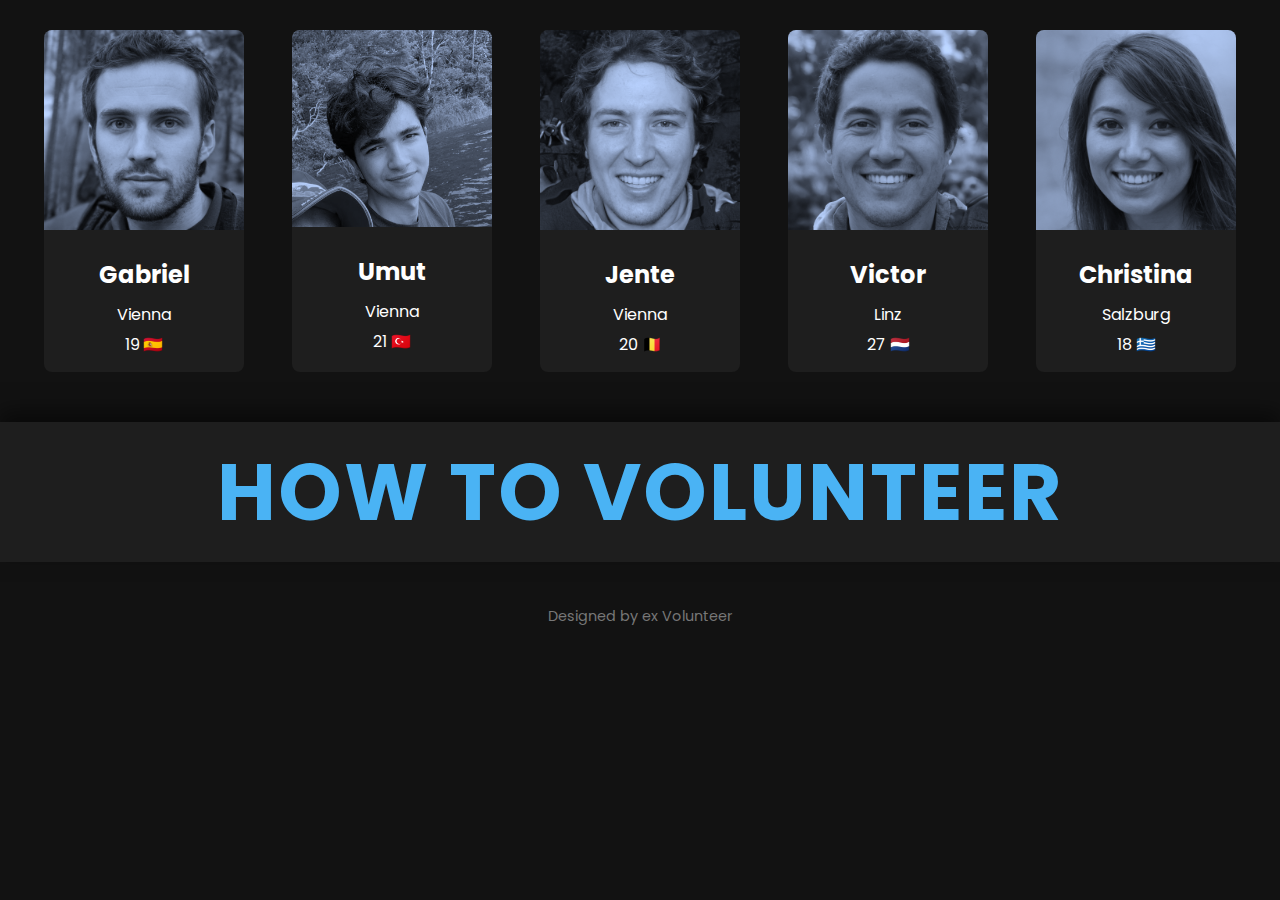
==== index.html @ 3a445e74 "Add files via upload" ====
<!DOCTYPE html>
<html lang="tr">
<head>
    <meta charset="UTF-8">
    <meta name="viewport" content="width=device-width, initial-scale=1.0">
    <title>Volunteer Experiences</title>
    <link rel="stylesheet" href="styles.css">
    <link href="https://fonts.googleapis.com/css2?family=Poppins:wght@400;700&display=swap" rel="stylesheet">
</head>
<body>
    <div class="container">
        <div class="card">
            <img src="img/photo.jpg" alt="Profile Photo">
            <div class="info">
                <h2>Gabriel</h2>
                <p>Vienna</p>
                <p>19 🇪🇸</p>
            </div>
            <div class="overlay">
                <p>Hi, I am Gabriel from Spain, I volunteer in a kindergarten in Austria!</p>
                <a href="about.html"><button>See Gabriel's Experience</button></a>
            </div>
        </div>
        <div class="card">
            <img src="img/photo2.jpg" alt="Profile Photo">
            <div class="info">
                <h2>Umut</h2>
                <p>Vienna</p>
                <p>21 🇹🇷</p>
            </div>
            <div class="overlay">
                <p>Hello there, I'm Umut and I volunteer in this beautiful city called Vienna!</p>
                <button>See Umut's Experience</button>
            </div>
        </div>
        <div class="card">
            <img src="img/photo3.jpg" alt="Profile Photo">
            <div class="info">
                <h2>Jente</h2>
                <p>Vienna</p>
                <p>20 🇧🇪</p>
            </div>
            <div class="overlay">
                <p>Lorem ipsum dolor, sit amet consectetur adipisicing elit. Expedita, eius!</p>
                <button>See Jente's Experience</button>
            </div>
        </div>
        <div class="card">
            <img src="img/photo4.jpg" alt="Profile Photo">
            <div class="info">
                <h2>Victor</h2>
                <p>Linz</p>
                <p>27 🇳🇱</p>
            </div>
            <div class="overlay">
                <p>Lorem ipsum dolor sit amet consectetur adipisicing elit. Dicta voluptatibus quis illum.</p>
                <button>See Victor's Experience</button>
            </div>
        </div>
        <div class="card">
            <img src="img/photo6.jpg" alt="Profile Photo">
            <div class="info">
                <h2>Christina</h2>
                <p>Salzburg</p>
                <p>18 🇬🇷</p>
            </div>
            <div class="overlay">
                <p>Lorem ipsum dolor sit amet consectetur adipisicing elit. Facere veritatis incidunt molestiae eius rem consequuntur?</p>
                <button>See Christina's Experience</button>
            </div>
        </div>
    </div>
    <div class="slogan">
        <h1>How To Volunteer</h1>
    </div>
    <div class="footer">
        <p>Designed by ex Volunteer</p>
    </div>
    <script src="scripts.js"></script>
</body>
</html>
---- styles.css ----
/* styles.css */

body {
  margin: 0;
  font-family: 'Poppins', sans-serif;
  background-color: #121212;
  color: #fff;
}

.container {
  display: flex;
  justify-content: space-around;
  flex-wrap: wrap;
  padding: 20px;
}

.card {
  background-color: #1e1e1e;
  border-radius: 8px;
  overflow: hidden;
  width: 200px;
  margin: 10px;
  position: relative;
  transition: transform 0.3s;
}

.card img {
  width: 100%;
  filter: brightness(0.7) sepia(1) hue-rotate(180deg);
  transition: filter 0.3s;
}

.card .info {
  padding: 10px;
  text-align: center;
}

.card h2 {
  margin: 10px 0;
  font-size: 1.5em;
}

.card p {
  margin: 5px 0;
}

.card .overlay {
  position: absolute;
  top: 0;
  left: 0;
  width: 100%;
  height: 100%;
  background-color: rgba(0, 0, 0, 0.8);
  color: #fff;
  display: flex;
  flex-direction: column;
  align-items: center;
  justify-content: center;
  opacity: 0;
  transition: opacity 0.3s;
}

.card .overlay p {
  margin: 20px;
  text-align: center;
}

.card .overlay button {
  background-color: #0076a9;
  border: none;
  padding: 10px 20px;
  color: #fff;
  cursor: pointer;
  border-radius: 4px;
  margin-top: 10px;
}

.card:hover {
  transform: scale(1.05);
}

.card:hover img {
  filter: none;
}

.card:hover .overlay {
  opacity: 1;
}

.slogan {
  display: flex;
  justify-content: center;
  align-items: center;
  height: 100px;
  background-color: #1e1e1e;
  color: #4ab3f4; /* Mavi filtre rengini kullanıyoruz */
  font-size: 2.5em;
  font-weight: 700;
  text-transform: uppercase;
  letter-spacing: 2px;
  margin-top: 20px;
  box-shadow: 0 -10px 20px rgba(0, 0, 0, 0.5);
  text-align: center;
  padding: 20px;
}

/* Responsive tasarım */
@media (max-width: 768px) {
  .slogan {
      font-size: 2em;
  }
}

@media (max-width: 480px) {
  .slogan {
      font-size: 1.5em;
  }
}

.footer {
  text-align: center;
  padding: 10px;
  background-color: #121212;
  color: #777;
  font-size: 0.9em;
  margin-top: 20px;
}
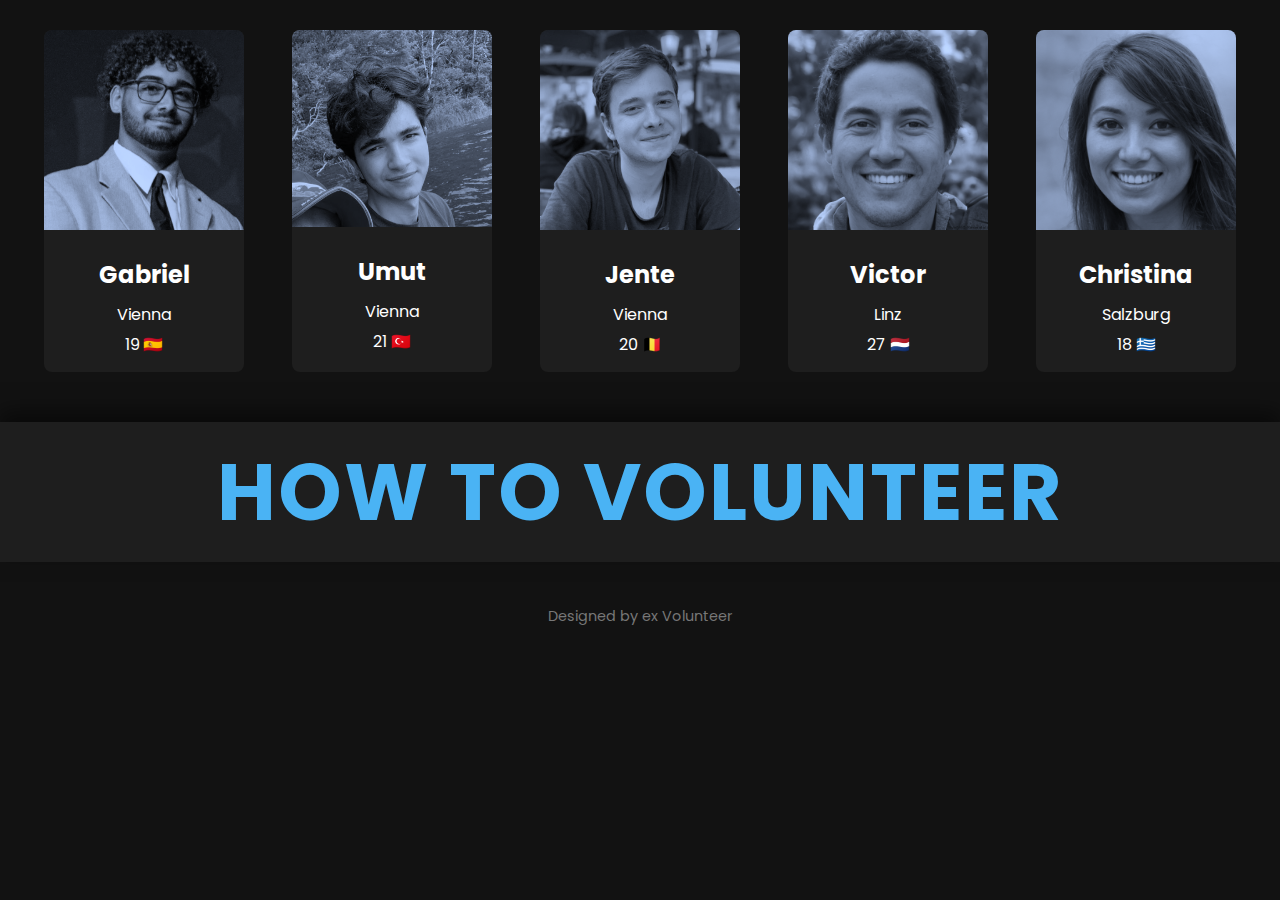
==== commit c4ff20da: "Add files via upload" ====
--- a/index.html
+++ b/index.html
@@ -10,7 +10,7 @@
 <body>
     <div class="container">
         <div class="card">
-            <img src="img/photo.jpg" alt="Profile Photo">
+            <img src="img/gabriel.png" alt="Profile Photo">
             <div class="info">
                 <h2>Gabriel</h2>
                 <p>Vienna</p>
@@ -18,11 +18,11 @@
             </div>
             <div class="overlay">
                 <p>Hi, I am Gabriel from Spain, I volunteer in a kindergarten in Austria!</p>
-                <a href="about.html"><button>See Gabriel's Experience</button></a>
+                <a href="gabriel.html"><button>See Gabriel's Experience</button></a>
             </div>
         </div>
         <div class="card">
-            <img src="img/photo2.jpg" alt="Profile Photo">
+            <img src="img/me.jpg" alt="Profile Photo">
             <div class="info">
                 <h2>Umut</h2>
                 <p>Vienna</p>
@@ -30,11 +30,11 @@
             </div>
             <div class="overlay">
                 <p>Hello there, I'm Umut and I volunteer in this beautiful city called Vienna!</p>
-                <button>See Umut's Experience</button>
+                <a href="me.html"><button>See Umut's Experience</button></a>
             </div>
         </div>
         <div class="card">
-            <img src="img/photo3.jpg" alt="Profile Photo">
+            <img src="img/jente.png" alt="Profile Photo">
             <div class="info">
                 <h2>Jente</h2>
                 <p>Vienna</p>
@@ -42,7 +42,7 @@
             </div>
             <div class="overlay">
                 <p>Lorem ipsum dolor, sit amet consectetur adipisicing elit. Expedita, eius!</p>
-                <button>See Jente's Experience</button>
+                <a href="jente.html"><button>See Jente's Experience</button></a>
             </div>
         </div>
         <div class="card">
@@ -54,7 +54,7 @@
             </div>
             <div class="overlay">
                 <p>Lorem ipsum dolor sit amet consectetur adipisicing elit. Dicta voluptatibus quis illum.</p>
-                <button>See Victor's Experience</button>
+                <a href="about.html"><button>See Victor's Experience</button></a>
             </div>
         </div>
         <div class="card">
@@ -66,7 +66,7 @@
             </div>
             <div class="overlay">
                 <p>Lorem ipsum dolor sit amet consectetur adipisicing elit. Facere veritatis incidunt molestiae eius rem consequuntur?</p>
-                <button>See Christina's Experience</button>
+                <a href="about.html"><button>See Christina's Experience</button></a>
             </div>
         </div>
     </div>
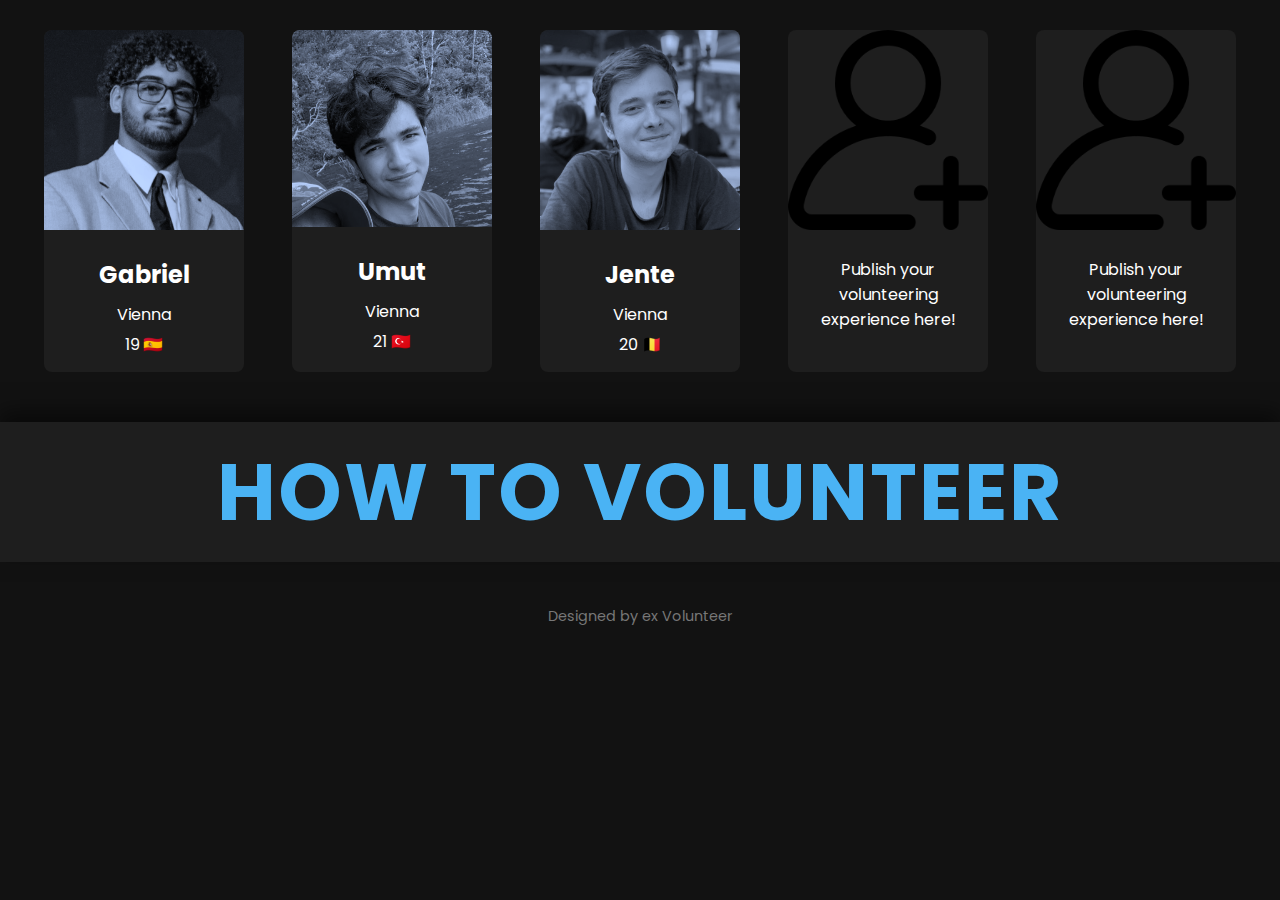
==== commit 577575f7: "Add files via upload" ====
--- a/index.html
+++ b/index.html
@@ -41,32 +41,32 @@
                 <p>20 🇧🇪</p>
             </div>
             <div class="overlay">
-                <p>Lorem ipsum dolor, sit amet consectetur adipisicing elit. Expedita, eius!</p>
+                <p>Hi, I am Jente from Belgium. Nice to meet you!</p>
                 <a href="jente.html"><button>See Jente's Experience</button></a>
             </div>
         </div>
         <div class="card">
-            <img src="img/photo4.jpg" alt="Profile Photo">
+            <img src="img/add-user.png" alt="Profile Photo">
             <div class="info">
-                <h2>Victor</h2>
-                <p>Linz</p>
-                <p>27 🇳🇱</p>
+                <h2></h2>
+                <p>Publish your volunteering experience here!</p>
+                <p></p>
             </div>
             <div class="overlay">
-                <p>Lorem ipsum dolor sit amet consectetur adipisicing elit. Dicta voluptatibus quis illum.</p>
-                <a href="about.html"><button>See Victor's Experience</button></a>
+                <p>Get in touch with us to publish your volunteering experience here!</p>
+                <a href="about.html"><button>Get In Touch</button></a>
             </div>
         </div>
         <div class="card">
-            <img src="img/photo6.jpg" alt="Profile Photo">
+            <img src="img/add-user.png" alt="Profile Photo">
             <div class="info">
-                <h2>Christina</h2>
-                <p>Salzburg</p>
-                <p>18 🇬🇷</p>
+                <h2></h2>
+                <p>Publish your volunteering experience here!</p>
+                <p></p>
             </div>
             <div class="overlay">
-                <p>Lorem ipsum dolor sit amet consectetur adipisicing elit. Facere veritatis incidunt molestiae eius rem consequuntur?</p>
-                <a href="about.html"><button>See Christina's Experience</button></a>
+                <p>Get in touch with us to publish your volunteering experience here!</p>
+                <a href="about.html"><button>Get In Touch</button></a>
             </div>
         </div>
     </div>
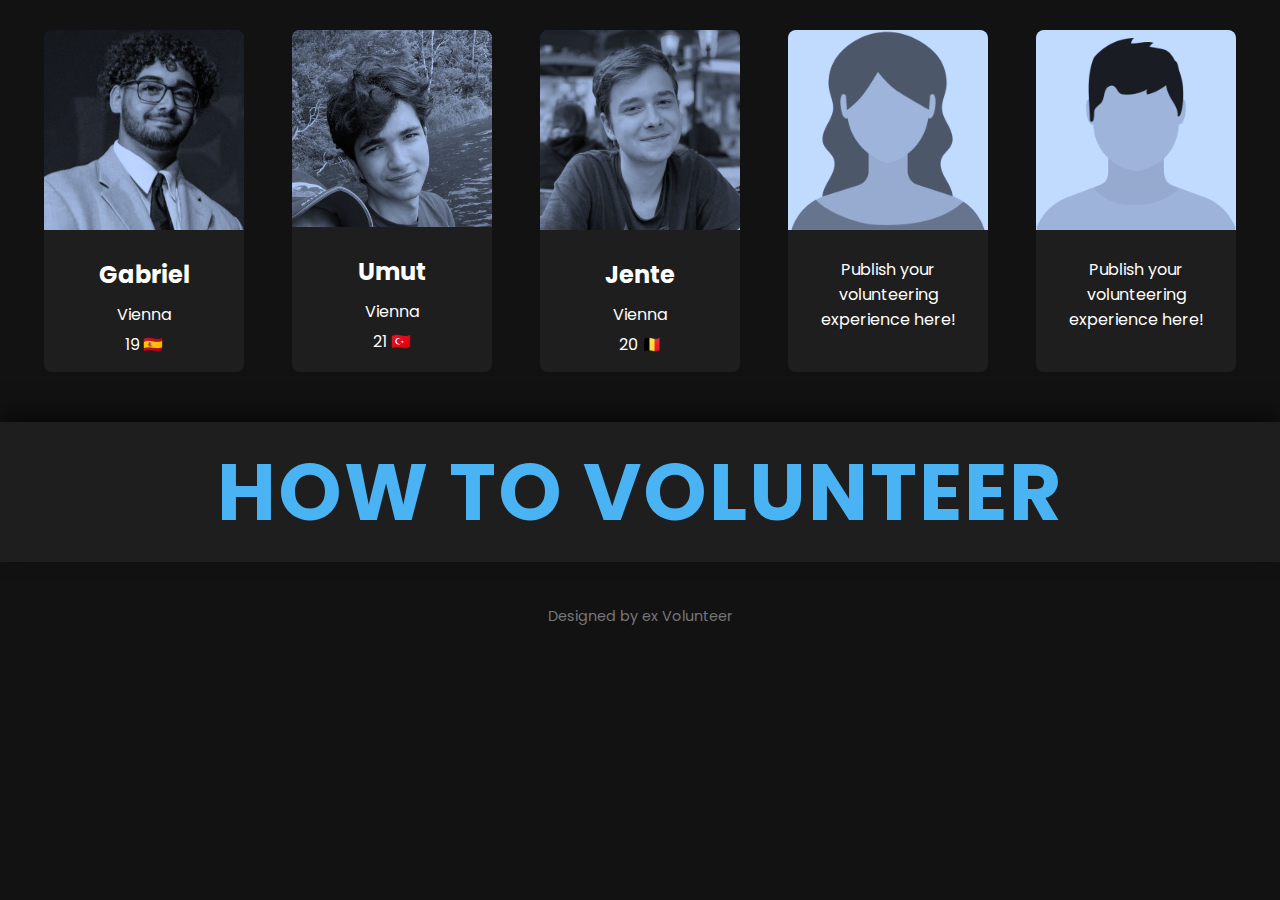
==== commit c5d2db76: "Add files via upload" ====
--- a/index.html
+++ b/index.html
@@ -46,7 +46,7 @@
             </div>
         </div>
         <div class="card">
-            <img src="img/add-user.png" alt="Profile Photo">
+            <img src="img/add-user-1.png" alt="Profile Photo">
             <div class="info">
                 <h2></h2>
                 <p>Publish your volunteering experience here!</p>
@@ -54,7 +54,7 @@
             </div>
             <div class="overlay">
                 <p>Get in touch with us to publish your volunteering experience here!</p>
-                <a href="about.html"><button>Get In Touch</button></a>
+                <a href="#"><button>Get In Touch</button></a>
             </div>
         </div>
         <div class="card">
@@ -66,7 +66,7 @@
             </div>
             <div class="overlay">
                 <p>Get in touch with us to publish your volunteering experience here!</p>
-                <a href="about.html"><button>Get In Touch</button></a>
+                <a href="#"><button>Get In Touch</button></a>
             </div>
         </div>
     </div>
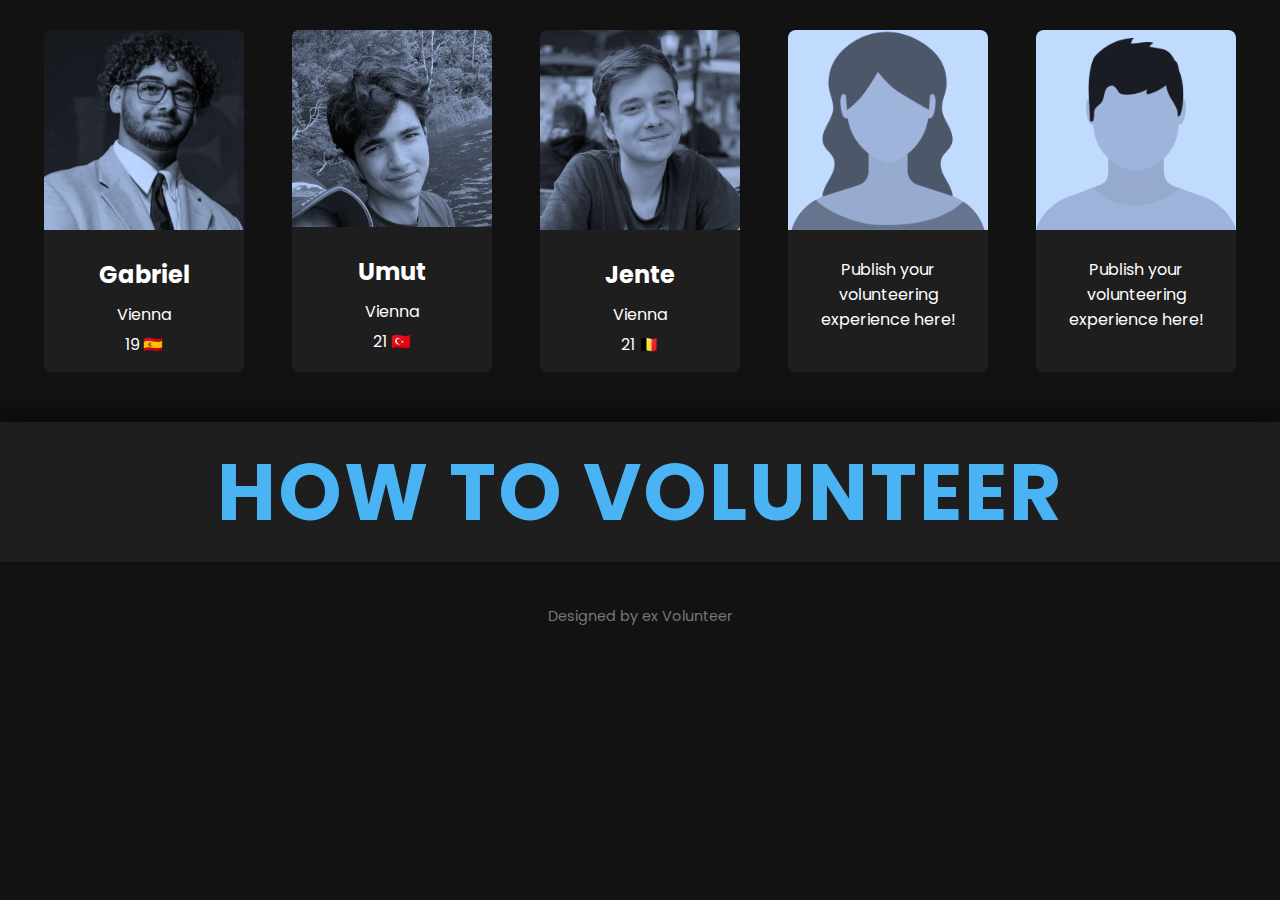
==== commit 51cb0ebc: "Update index.html" ====
--- a/index.html
+++ b/index.html
@@ -17,7 +17,7 @@
                 <p>19 🇪🇸</p>
             </div>
             <div class="overlay">
-                <p>Hi, I am Gabriel from Spain, I volunteer in a kindergarten in Austria!</p>
+                <p>Hi, I am Gabriel from Spain, I volunteered in a kindergarten in Austria!</p>
                 <a href="gabriel.html"><button>See Gabriel's Experience</button></a>
             </div>
         </div>
@@ -29,7 +29,7 @@
                 <p>21 🇹🇷</p>
             </div>
             <div class="overlay">
-                <p>Hello there, I'm Umut and I volunteer in this beautiful city called Vienna!</p>
+                <p>Hello there, I'm Umut and I volunteered in the beautiful city called Vienna!</p>
                 <a href="me.html"><button>See Umut's Experience</button></a>
             </div>
         </div>
@@ -38,10 +38,10 @@
             <div class="info">
                 <h2>Jente</h2>
                 <p>Vienna</p>
-                <p>20 🇧🇪</p>
+                <p>21 🇧🇪</p>
             </div>
             <div class="overlay">
-                <p>Hi, I am Jente from Belgium. Nice to meet you!</p>
+                <p>Hi, I am Jente from Belgium. I volunteered in Austria, one of the most beautiful countries in Europe.</p>
                 <a href="jente.html"><button>See Jente's Experience</button></a>
             </div>
         </div>
